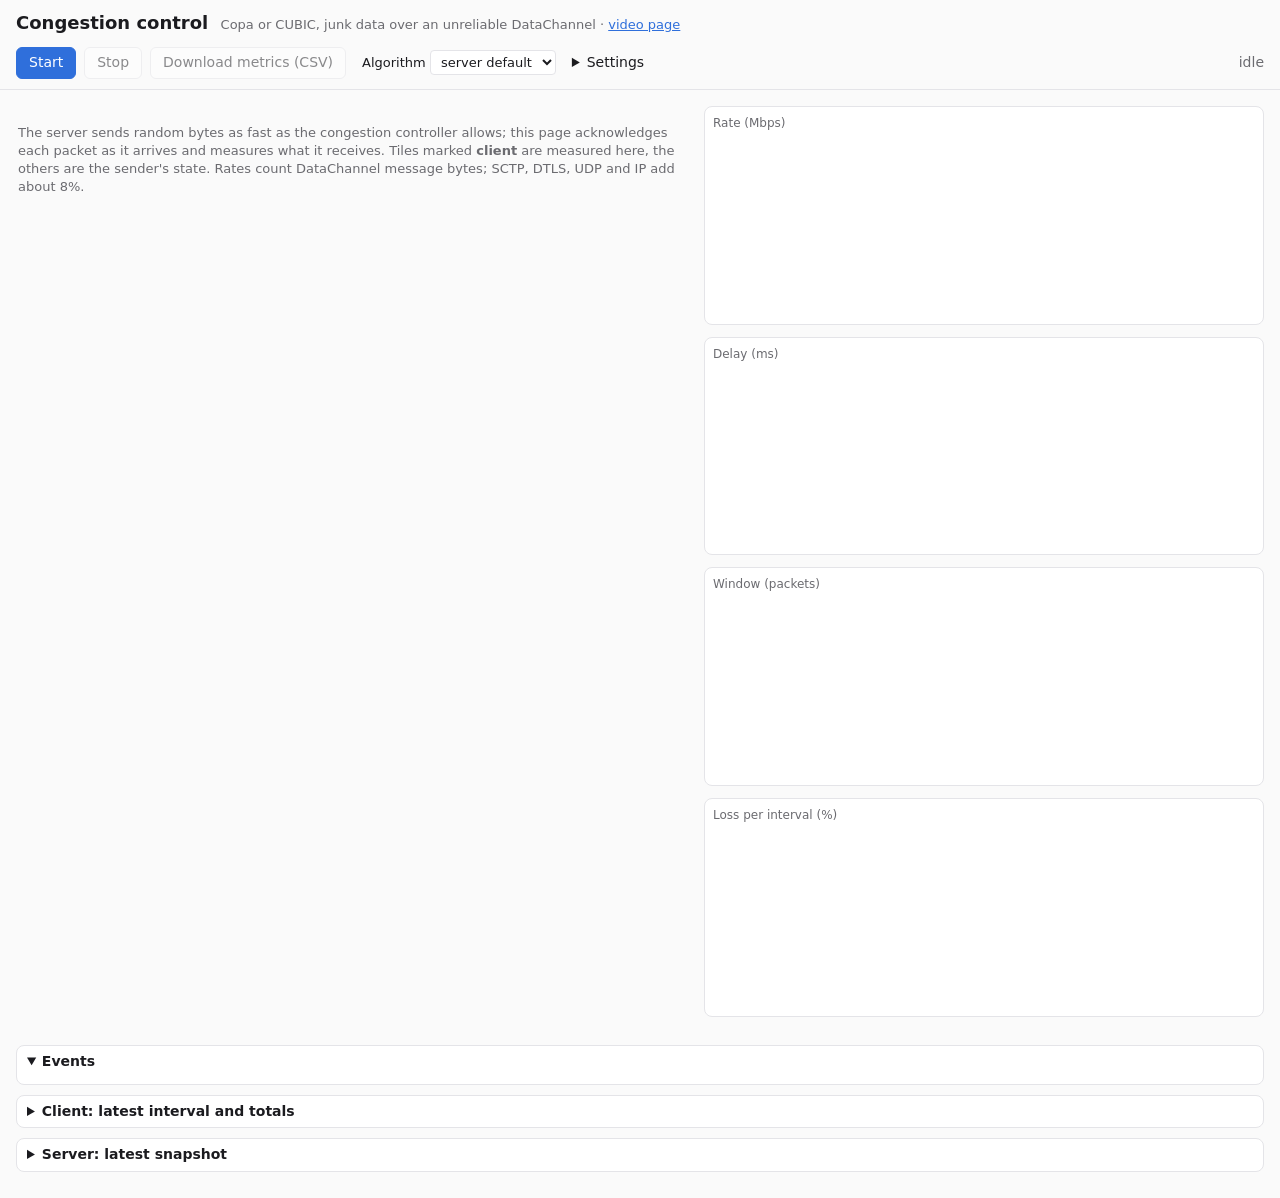
==== web/cc.html @ 74edb677 "Add CUBIC; the Copa page becomes a congestion-control page for both internal/cubic is CUBIC as in RF" ====
<!doctype html>
<html lang="en">
<head>
<meta charset="utf-8">
<meta name="viewport" content="width=device-width, initial-scale=1">
<title>Congestion control over a DataChannel</title>
<link rel="stylesheet" href="style.css">
</head>
<body>
<header>
  <h1>Congestion control <small>Copa or CUBIC, junk data over an unreliable DataChannel · <a href="./">video page</a></small></h1>
  <div class="controls">
    <button id="start">Start</button>
    <button id="stop" disabled>Stop</button>
    <button id="download" disabled>Download metrics (CSV)</button>
    <label class="inline">Algorithm
      <select id="algorithm">
        <option value="">server default</option>
        <option value="copa">Copa</option>
        <option value="cubic">CUBIC</option>
      </select>
    </label>
    <details class="settings">
      <summary>Settings</summary>
      <label>Rate cap (Mbps, blank = the server's maximum) <input id="maxRate" type="number" min="0.1" step="0.5"></label>
      <label>Copa: mode
        <select id="mode">
          <option value="">server default</option>
          <option value="default">default: δ fixed, delay-based only</option>
          <option value="auto">auto: the paper's mode switching</option>
          <option value="competitive">competitive: AIMD on 1/δ</option>
        </select>
      </label>
      <label>Copa: δ in default mode (blank = server default; Copa queues about 1/δ packets) <input id="delta" type="number" min="0.01" max="2" step="0.05"></label>
      <label>Stop after (s, blank = until Stop or the server's limit) <input id="duration" type="number" min="1" step="5"></label>
      <label>STUN URL (optional) <input id="stun" type="text" placeholder="stun:stun.l.google.com:19302"></label>
    </details>
  </div>
  <div id="status" class="status">idle</div>
</header>

<main>
  <section class="player">
    <div id="tiles" class="tiles"></div>
    <p class="note">The server sends random bytes as fast as the congestion controller allows; this page acknowledges each packet as it arrives and measures what it receives. Tiles marked <b>client</b> are measured here, the others are the sender's state. Rates count DataChannel message bytes; SCTP, DTLS, UDP and IP add about 8%.</p>
  </section>

  <section class="charts">
    <figure><figcaption>Rate (Mbps)</figcaption><canvas id="c-rate"></canvas></figure>
    <figure><figcaption>Delay (ms)</figcaption><canvas id="c-delay"></canvas></figure>
    <figure><figcaption>Window (packets)</figcaption><canvas id="c-window"></canvas></figure>
    <figure><figcaption>Loss per interval (%)</figcaption><canvas id="c-loss"></canvas></figure>
  </section>

  <section class="tables">
    <details open><summary>Events</summary><ol id="events" class="events"></ol></details>
    <details><summary>Client: latest interval and totals</summary><pre id="t-client"></pre></details>
    <details><summary>Server: latest snapshot</summary><pre id="t-server"></pre></details>
  </section>
</main>
<script src="chart.js"></script>
<script src="wire.js"></script>
<script src="cc.js"></script>
</body>
</html>
---- web/style.css ----
:root { --bg: #fafafa; --fg: #1b1b1f; --muted: #6b6b70; --grid: #e4e4e8; --card: #fff; --accent: #2f6fdb; --bad: #c0392b; }
@media (prefers-color-scheme: dark) {
  :root { --bg: #141417; --fg: #e8e8ec; --muted: #9a9aa2; --grid: #2a2a30; --card: #1d1d22; }
}
* { box-sizing: border-box; }
body { margin: 0; font: 14px/1.4 system-ui, sans-serif; background: var(--bg); color: var(--fg); }
header { display: flex; flex-wrap: wrap; align-items: center; gap: 12px 20px; padding: 10px 16px; border-bottom: 1px solid var(--grid); }
h1 { font-size: 18px; margin: 0; }
h1 small { font-weight: normal; color: var(--muted); font-size: 13px; margin-left: 6px; }
.controls { display: flex; flex-wrap: wrap; align-items: center; gap: 8px; }
button { font: inherit; padding: 5px 12px; border: 1px solid var(--grid); border-radius: 6px; background: var(--card); color: var(--fg); cursor: pointer; }
button:disabled { opacity: .5; cursor: default; }
#start { background: var(--accent); color: #fff; border-color: var(--accent); }
.settings { position: relative; }
.settings summary { cursor: pointer; padding: 5px 8px; }
.settings label { display: block; margin: 6px 0; font-size: 13px; }
.settings input[type=number], .settings input[type=text], .settings select { font: inherit; width: 100%; padding: 3px 6px; border: 1px solid var(--grid); border-radius: 4px; background: var(--bg); color: var(--fg); }
.settings[open] { background: var(--card); border: 1px solid var(--grid); border-radius: 8px; padding: 4px 10px 10px; min-width: 320px; }
.status { margin-left: auto; color: var(--muted); font-variant-numeric: tabular-nums; }
main { display: grid; gap: 16px; padding: 16px; grid-template-columns: minmax(0, 1fr); }
@media (min-width: 1100px) { main { grid-template-columns: minmax(0, 1.2fr) minmax(0, 1fr); } .tables { grid-column: 1 / -1; } }
.tiles { display: grid; grid-template-columns: repeat(auto-fill, minmax(130px, 1fr)); gap: 8px; margin-top: 8px; }
.tile { background: var(--card); border: 1px solid var(--grid); border-radius: 8px; padding: 8px 10px; }
.tile .label { font-size: 11px; color: var(--muted); text-transform: uppercase; letter-spacing: .03em; }
.tile .value { font-size: 18px; font-variant-numeric: tabular-nums; }
.tile .value small { font-size: 11px; color: var(--muted); }
.charts figure { margin: 0 0 12px; background: var(--card); border: 1px solid var(--grid); border-radius: 8px; padding: 8px; }
.charts figcaption { font-size: 12px; color: var(--muted); margin-bottom: 4px; }
.charts canvas { width: 100%; height: 180px; display: block; }
.tables details { background: var(--card); border: 1px solid var(--grid); border-radius: 8px; padding: 6px 10px; margin-bottom: 10px; }
.tables summary { cursor: pointer; font-weight: 600; }
pre { font: 12px/1.35 ui-monospace, SFMono-Regular, Menlo, monospace; white-space: pre-wrap; word-break: break-all; max-height: 50vh; overflow: auto; margin: 6px 0 0; }
.events { font: 12px/1.5 ui-monospace, SFMono-Regular, Menlo, monospace; max-height: 40vh; overflow: auto; margin: 6px 0 0; padding-left: 28px; }
.events li.server { color: var(--muted); }
.events li.bad { color: var(--bad); }
#video { width: 100%; height: auto; max-height: 60vh; object-fit: contain; background: #000; border-radius: 8px; display: block; }

label.inline { font-size: 13px; margin-left: 8px; }
label.inline select { font: inherit; padding: 3px 6px; border: 1px solid var(--grid); border-radius: 4px; background: var(--card); color: var(--fg); }
h1 a { color: var(--accent); }
.note { color: var(--muted); font-size: 13px; margin: 10px 2px 0; }
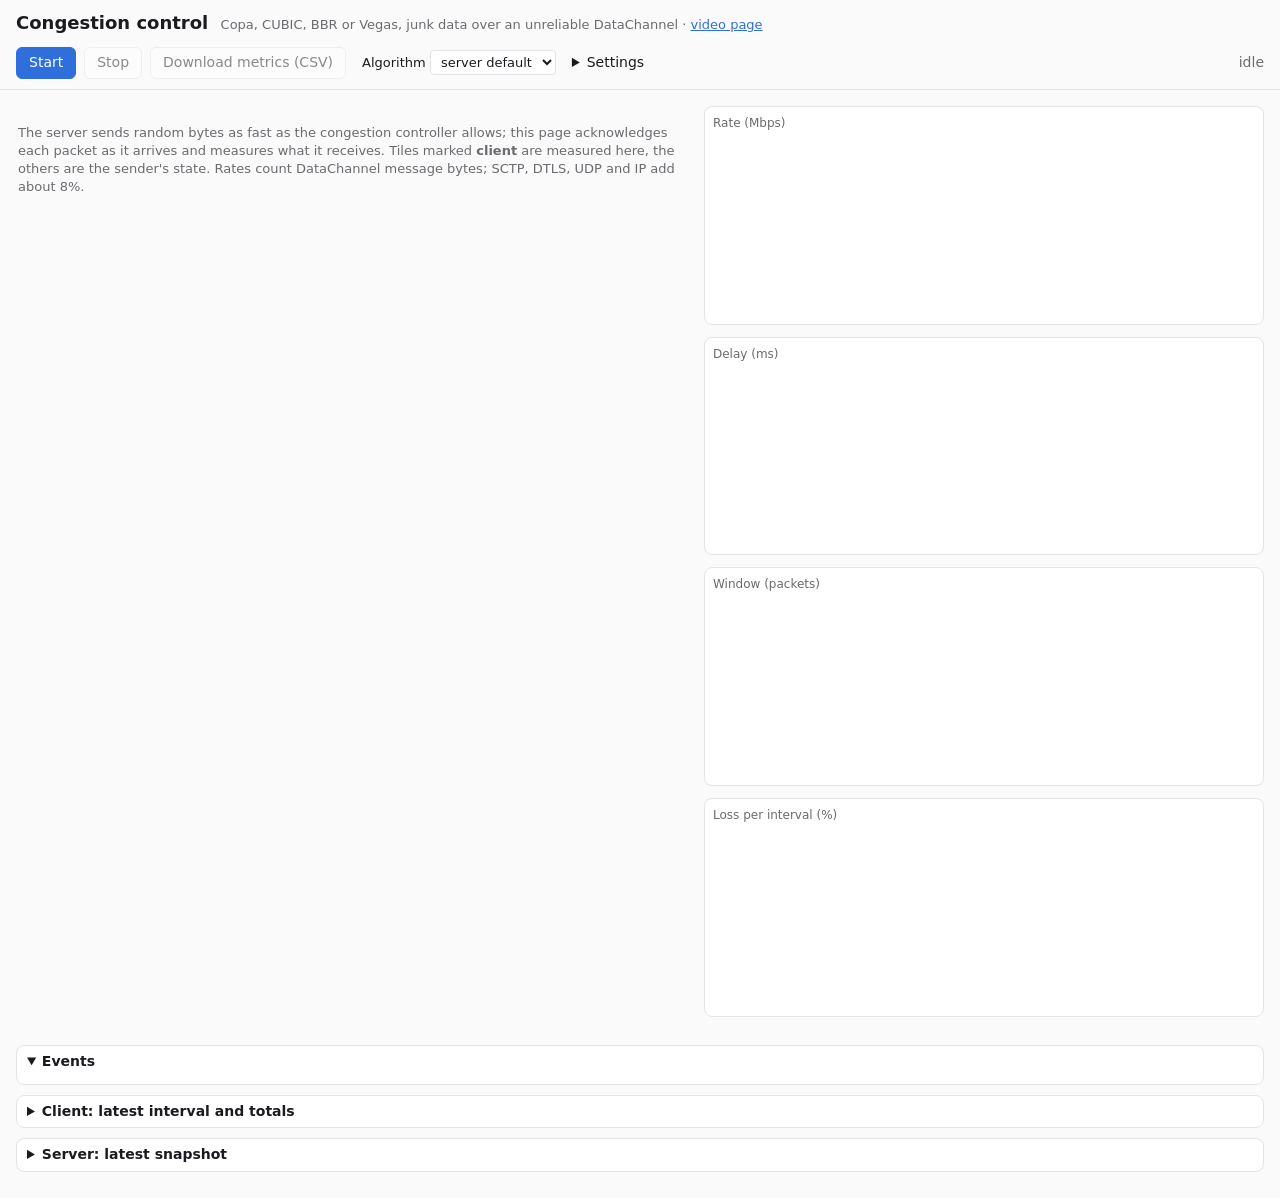
==== commit 9a38d4b7: "Add BBR v3 and Vegas; acks can be batched internal/bbr is BBR version 3 as in draft-ietf-ccwg-bbr-07" ====
--- a/web/cc.html
+++ b/web/cc.html
@@ -8,7 +8,7 @@
 </head>
 <body>
 <header>
-  <h1>Congestion control <small>Copa or CUBIC, junk data over an unreliable DataChannel · <a href="./">video page</a></small></h1>
+  <h1>Congestion control <small>Copa, CUBIC, BBR or Vegas, junk data over an unreliable DataChannel · <a href="./">video page</a></small></h1>
   <div class="controls">
     <button id="start">Start</button>
     <button id="stop" disabled>Stop</button>
@@ -18,11 +18,14 @@
         <option value="">server default</option>
         <option value="copa">Copa</option>
         <option value="cubic">CUBIC</option>
+        <option value="bbr">BBR (v3)</option>
+        <option value="vegas">Vegas</option>
       </select>
     </label>
     <details class="settings">
       <summary>Settings</summary>
       <label>Rate cap (Mbps, blank = the server's maximum) <input id="maxRate" type="number" min="0.1" step="0.5"></label>
+      <label>Acknowledge every (ms, blank = each packet as it arrives) <input id="ackMs" type="number" min="1" max="200" step="1"></label>
       <label>Copa: mode
         <select id="mode">
           <option value="">server default</option>
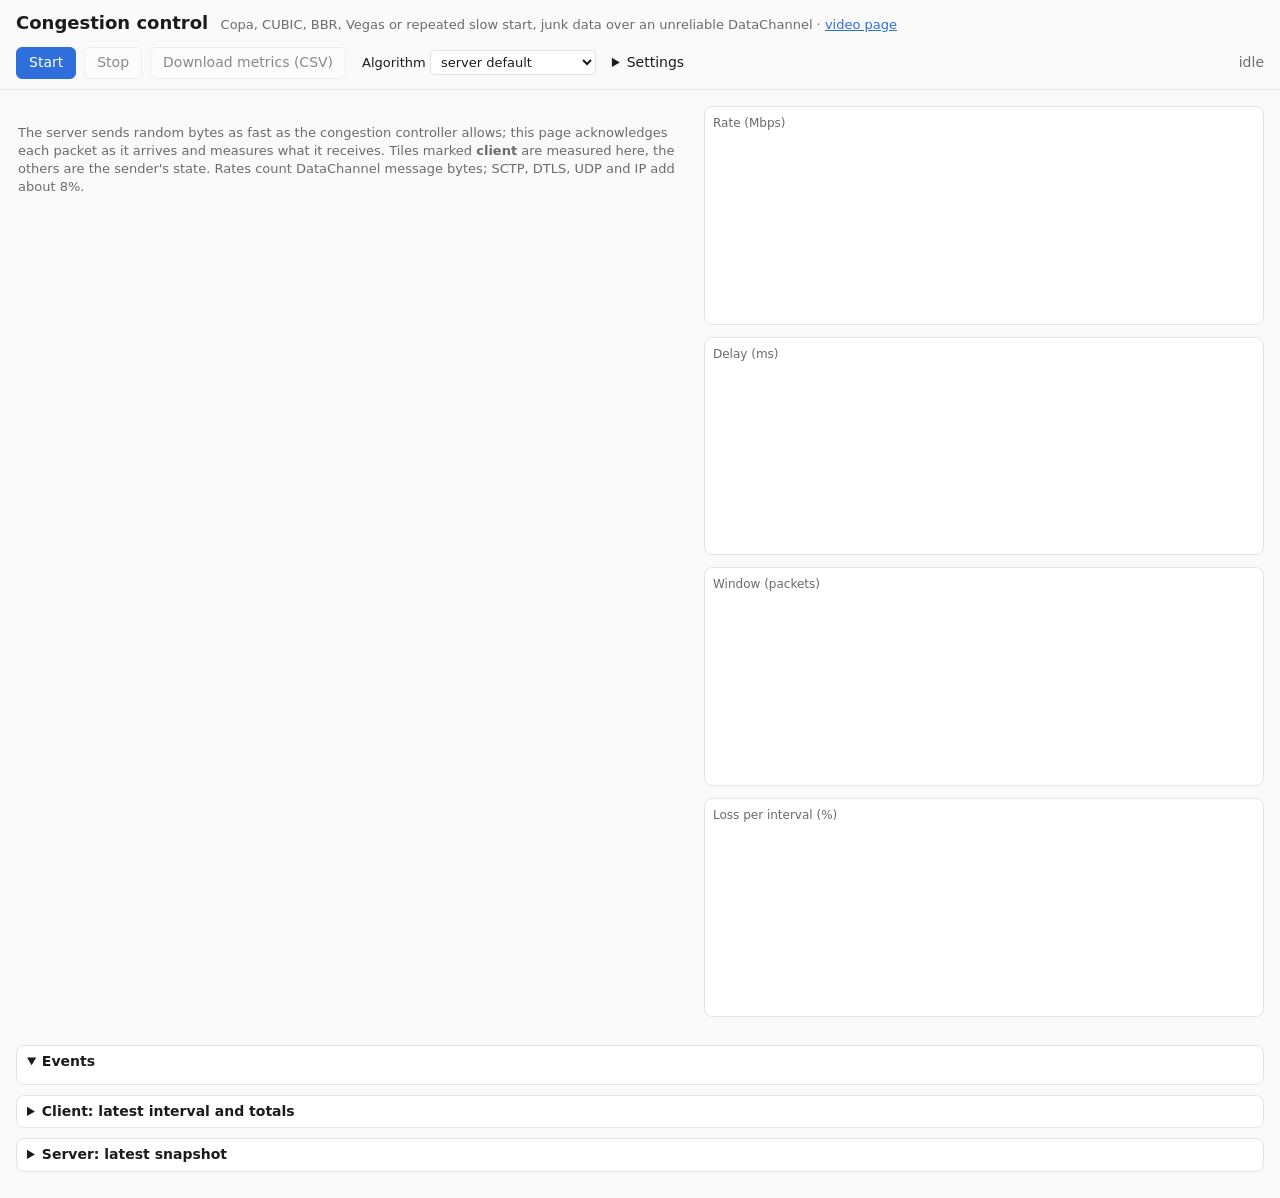
==== commit 80d47218: "Add a repeated slow start controller; Copa's delta may go down to 0.0001 slowstart: the window doubl" ====
--- a/web/cc.html
+++ b/web/cc.html
@@ -8,7 +8,7 @@
 </head>
 <body>
 <header>
-  <h1>Congestion control <small>Copa, CUBIC, BBR or Vegas, junk data over an unreliable DataChannel · <a href="./">video page</a></small></h1>
+  <h1>Congestion control <small>Copa, CUBIC, BBR, Vegas or repeated slow start, junk data over an unreliable DataChannel · <a href="./">video page</a></small></h1>
   <div class="controls">
     <button id="start">Start</button>
     <button id="stop" disabled>Stop</button>
@@ -20,6 +20,7 @@
         <option value="cubic">CUBIC</option>
         <option value="bbr">BBR (v3)</option>
         <option value="vegas">Vegas</option>
+        <option value="slowstart">Slow start, repeated</option>
       </select>
     </label>
     <details class="settings">
@@ -34,7 +35,7 @@
           <option value="competitive">competitive: AIMD on 1/δ</option>
         </select>
       </label>
-      <label>Copa: δ in default mode (blank = server default; Copa queues about 1/δ packets) <input id="delta" type="number" min="0.01" max="2" step="0.05"></label>
+      <label>Copa: δ in default mode (blank = server default; Copa queues about 1/δ packets) <input id="delta" type="number" min="0.0001" max="2" step="any"></label>
       <label>Stop after (s, blank = until Stop or the server's limit) <input id="duration" type="number" min="1" step="5"></label>
       <label>STUN URL (optional) <input id="stun" type="text" placeholder="stun:stun.l.google.com:19302"></label>
     </details>
